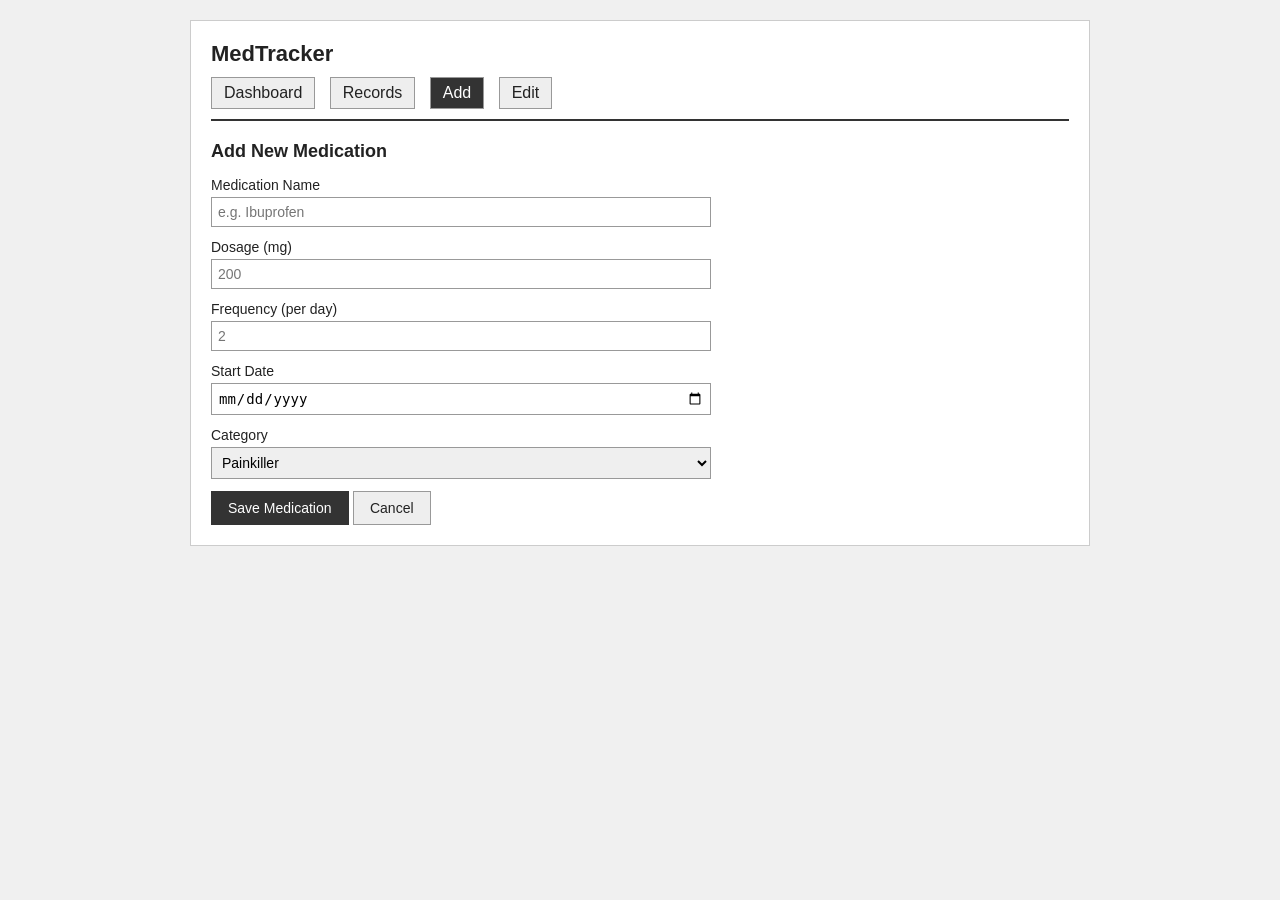
==== add.html @ 5fab74b6 "Create add.html" ====
<!DOCTYPE html>
<html lang="en">
<head>
  <meta charset="UTF-8">
  <meta name="viewport" content="width=device-width, initial-scale=1.0">
  <title>Add Medication - MedTracker</title>
  <link rel="stylesheet" href="style.css">
</head>
<body>
  <div class="container">
    <header>
      <h1>MedTracker</h1>
      <nav>
        <a href="index.html">Dashboard</a>
        <a href="records.html">Records</a>
        <a href="add.html" class="active">Add</a>
        <a href="edit.html">Edit</a>
      </nav>
    </header>

    <h2>Add New Medication</h2>

    <form action="records.html" method="get">
      <div class="form-group">
        <label>Medication Name</label>
        <input type="text" placeholder="e.g. Ibuprofen">
      </div>

      <div class="form-group">
        <label>Dosage (mg)</label>
        <input type="number" placeholder="200">
      </div>

      <div class="form-group">
        <label>Frequency (per day)</label>
        <input type="number" placeholder="2">
      </div>

      <div class="form-group">
        <label>Start Date</label>
        <input type="date">
      </div>

      <div class="form-group">
        <label>Category</label>
        <select>
          <option>Painkiller</option>
          <option>Antibiotic</option>
          <option>Vitamin</option>
          <option>Allergy</option>
          <option>Other</option>
        </select>
      </div>

      <button type="submit">Save Medication</button>
      <a href="records.html" class="btn btn-secondary">Cancel</a>
    </form>
  </div>
</body>
</html>
---- style.css ----
* {
  margin: 0;
  padding: 0;
  box-sizing: border-box;
}

body {
  font-family: Arial, sans-serif;
  background: #f0f0f0;
  color: #222;
  padding: 20px;
}

.container {
  max-width: 900px;
  margin: 0 auto;
  background: #fff;
  padding: 20px;
  border: 1px solid #ccc;
}

header {
  border-bottom: 2px solid #333;
  padding-bottom: 10px;
  margin-bottom: 20px;
}

header h1 {
  font-size: 22px;
  margin-bottom: 10px;
}

nav a {
  display: inline-block;
  margin-right: 10px;
  padding: 6px 12px;
  text-decoration: none;
  color: #222;
  border: 1px solid #999;
  background: #eee;
}

nav a:hover {
  background: #ddd;
}

nav a.active {
  background: #333;
  color: #fff;
}

h2 {
  font-size: 18px;
  margin-bottom: 15px;
}

table {
  width: 100%;
  border-collapse: collapse;
  margin-top: 10px;
}

th, td {
  border: 1px solid #ccc;
  padding: 8px;
  text-align: left;
  font-size: 14px;
}

th {
  background: #eee;
}

.actions a {
  display: inline-block;
  padding: 4px 8px;
  margin-right: 5px;
  border: 1px solid #999;
  background: #eee;
  text-decoration: none;
  color: #222;
  font-size: 13px;
}

.actions a:hover {
  background: #ddd;
}

form {
  max-width: 500px;
}

.form-group {
  margin-bottom: 12px;
}

label {
  display: block;
  margin-bottom: 4px;
  font-size: 14px;
}

input, select {
  width: 100%;
  padding: 6px;
  border: 1px solid #999;
  font-size: 14px;
}

button, .btn {
  padding: 8px 16px;
  border: 1px solid #333;
  background: #333;
  color: #fff;
  cursor: pointer;
  font-size: 14px;
  text-decoration: none;
  display: inline-block;
}

button:hover, .btn:hover {
  background: #555;
}

.btn-secondary {
  background: #eee;
  color: #222;
  border: 1px solid #999;
}

.btn-secondary:hover {
  background: #ddd;
}

.summary {
  background: #eee;
  padding: 10px;
  border: 1px solid #ccc;
  margin-bottom: 15px;
  font-size: 14px;
}

.note {
  font-size: 13px;
  color: #555;
  margin-top: 10px;
}

.notice {
  background: #fffbe6;
  border: 1px solid #e5c100;
  padding: 10px;
  margin-bottom: 15px;
  font-size: 14px;
}
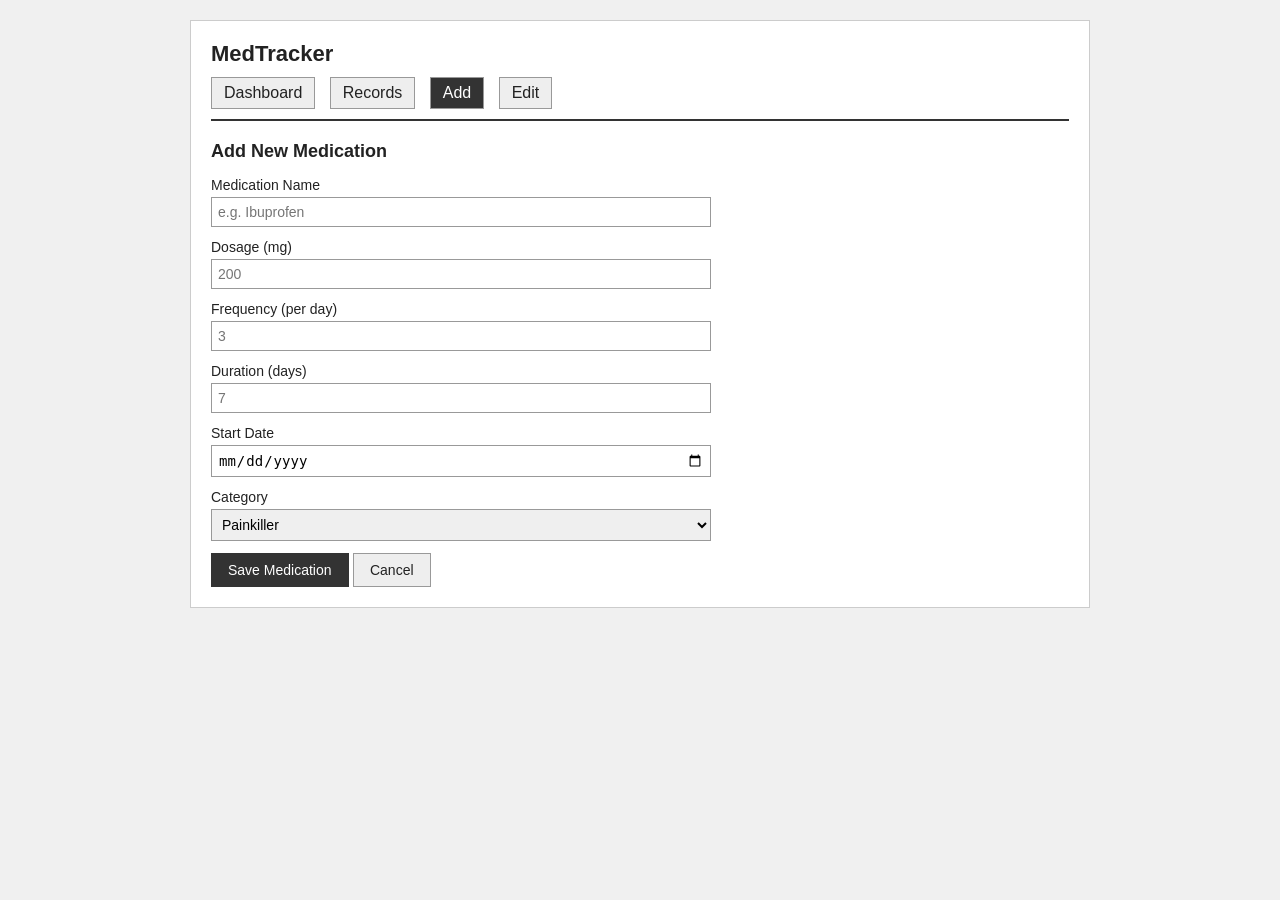
==== commit a83a223b: "Update add.html" ====
--- a/add.html
+++ b/add.html
@@ -33,7 +33,12 @@
 
       <div class="form-group">
         <label>Frequency (per day)</label>
-        <input type="number" placeholder="2">
+        <input type="number" placeholder="3">
+      </div>
+
+      <div class="form-group">
+        <label>Duration (days)</label>
+        <input type="number" min="1" placeholder="7">
       </div>
 
       <div class="form-group">
